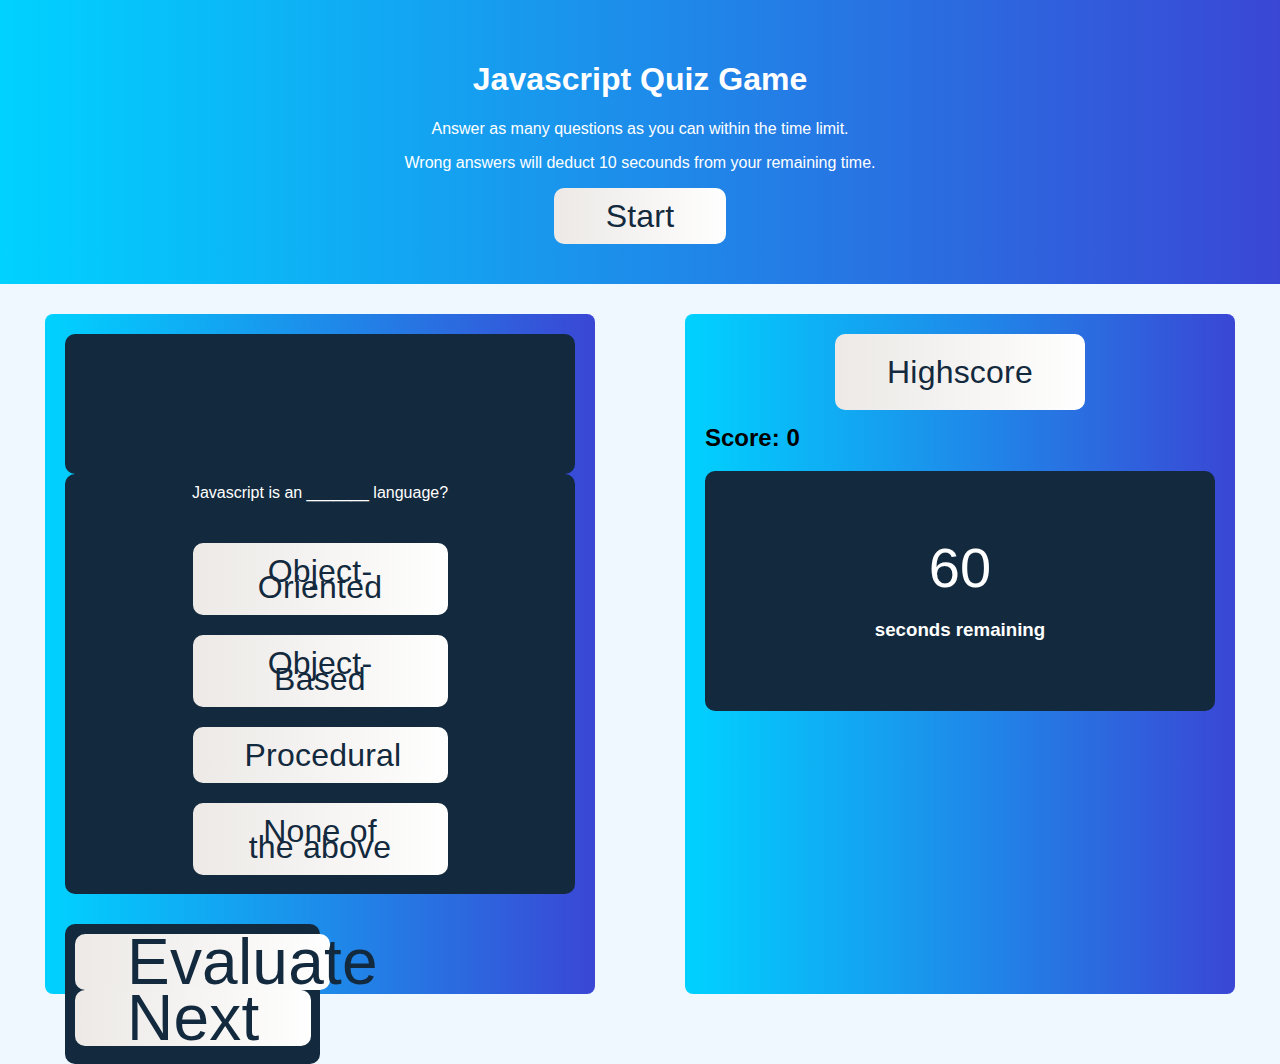
==== Main/index.html @ 1b4c7270 "Updated Functionality, needs style fixing" ====
<!DOCTYPE html>
<html lang="en">
  <head>
    <meta charset="UTF-8" />
    <meta http-equiv="X-UA-Compatible" content="IE=edge" />
    <meta name="viewport" content="width=device-width, initial-scale=1.0" />
    <link rel="stylesheet" href="./assets/css/normalize.css" />
    <link rel="stylesheet" href="./assets/css/style.css" />
    <title>Quiz Game</title>
  </head>

  <body>
    <header>
      <h1>Javascript Quiz Game</h1>
      <div>
        <p>Answer as many questions as you can within the time limit.</p>
        <p>Wrong answers will deduct 10 secounds from your remaining time.</p>
        <!-- Start button will be used to begin the quizz-->
        <button class="start-button">Start</button>
      </div>
    </header>

    <main>
      <!--Questions section-->
      <section class="card">
        <!--Questions will appear in this section-->
        <div class="result form-card timer-text"></div>
        <div class="questions">
          <div id="question">Questions appear here</div>
          <div class="option-container option-button">
            <button class="option" onclick="" id="option1">option1</button>
            <button class="option" onclick="" id="option2">option2</button>
            <button class="option" onclick="" id="option3">option3</button>
            <button class="option" onclick="" id="option4">option4</button>
          </div>
        </div>

        <!---->
        <div class="navigation form-card button">
          <button class="evaluate">Evaluate</button>
          <button class="next">Next</button>
        </div>
      </section>

      <!--Timer, highscore button, and current score will appear here-->
      <section class="card-timer">
        <div>
          <a class="highscore button" href="./highscores.html">Highscore</a>
        </div>

        <div class="win-loss-container">
          <div>
            <h2>Score: <span class="win score">0 </span></h2>
          </div>
        </div>

        <div class="timer">
          <div class="timer-text">
            <span class="large-font timer-count timer">60</span>
            <h3>seconds remaining</h3>
          </div>
        </div>
      </section>
    </main>

    <script src="./assets/js/script.js"></script>
  </body>
</html>
---- Main/assets/css/style.css ----
* {
    box-sizing: border-box;
    }
    
  body {
    font-family: Arial;
    margin: 0;
    display: flex;
    flex-direction: column;
    min-height: 100vh;
    justify-content: flex-start;
    background: #F0F8FF;
    }
    
  header {
    padding: 40px;
    text-align: center;
    background: rgb(0,48,255);
    background: linear-gradient(90deg, #00d2ff 0%, #3a47d5 100%);
    color: white;
    border-bottom:30px #879274;
  }
    
  button {
    background-image: linear-gradient(to right, #ECE9E6 0%, #FFFFFF  51%, #ECE9E6  100%)
  }
  
  button {
    border: solid rgb(0, 0, 0) 0px;
    border-radius: 8px;
    color: #13293d;
    cursor: pointer;
    font-size: 2em;
    letter-spacing: 0.21px;
    line-height: 16px;
    max-width: 255px;
    padding: 20px 52px;
    text-align: center;
    transition: 0.5s;
    background-size: 200% auto;
    border-radius: 10px;
  }
  
  button:hover {
    background-position: right center;
    color: #00d2ff;
    text-decoration: none;
  }
  
  main {
    display: flex;
    flex-wrap: wrap;
    justify-content: space-around;
  }
  
  section {
    flex: 0 auto;
    padding: 8px;
    margin-top: 50px;
    background-color: white;
    border-radius: 8px;
  }
  
  .button {
    background-image: linear-gradient(to right, #ECE9E6 0%, #FFFFFF  51%, #ECE9E6  100%)
  }
  
  .button {
    border: solid rgb(0, 0, 0) 0px;
    border-radius: 8px;
    color: #13293d;
    cursor: pointer;
    font-size: 2em;
    letter-spacing: 0.21px;
    line-height: 16px;
    max-width: 255px;
    padding: 20px 52px;
    text-align: center;
    transition: 0.5s;
    background-size: 200% auto;
    border-radius: 10px;
    text-decoration: none;
  }
  
  .button:hover {
    background-position: right center;
    color: #00d2ff;
    text-decoration: none;
  }
  
  .button-container {
    padding-top: 15px;
    display: inline-flex;
  }
  
  .back-button {
    margin-inline: 10px;
  }
  
  .card {
    height: 680px;
    width: 550px;
    background: linear-gradient(90deg, #00d2ff 0%, #3a47d5 100%);
    border-radius: 8px;
    margin: 30px;
    padding: 20px;
  }
  
  .card-timer {
    height: 680px;
    width: 550px;
    background: linear-gradient(90deg, #00d2ff 0%, #3a47d5 100%);
    border-radius: 8px;
    margin: 30px;
    padding: 20px;
    padding-top: 50px;
  }
  
  .win-loss-container {
    display: flex;
    justify-content: space-between;
    margin-top: 16px;
  }
  
  .questions {
    height: 420px;
    padding: 10px;
    margin-top: 0px;
    margin-bottom: 30px;
    background: #13293d;
    color: #fff;
    text-align: center;
    border-radius: 10px;
  }
  
  .option-container {
    padding-top: 30px;
    display: inline-grid;
  }
  
  .option {
    margin: 10px;
  }
  
  
  .timer {
    height: 240px;
    padding: 10px;
    background: #13293d;
    color: #fff;
    text-align: center;
    border-radius: 10px;
  }
  
  .form-card {
    height: 140px;
    padding: 10px;
    background: #13293d;
    color: #fff;
    text-align: center;
    border-radius: 10px;
  }
  
  .large-font {
    font-size: 3.5em;
    text-align:center;
  }
  
  .timer-text {
    padding: 55px;
  }
  
  .highscore {
    margin-left: 130px; 
  }
  
  .word-guess {
    width: 55vw;
    height: 400px;
  }
  
  .word-blanks {
    line-height: 360px;
  }
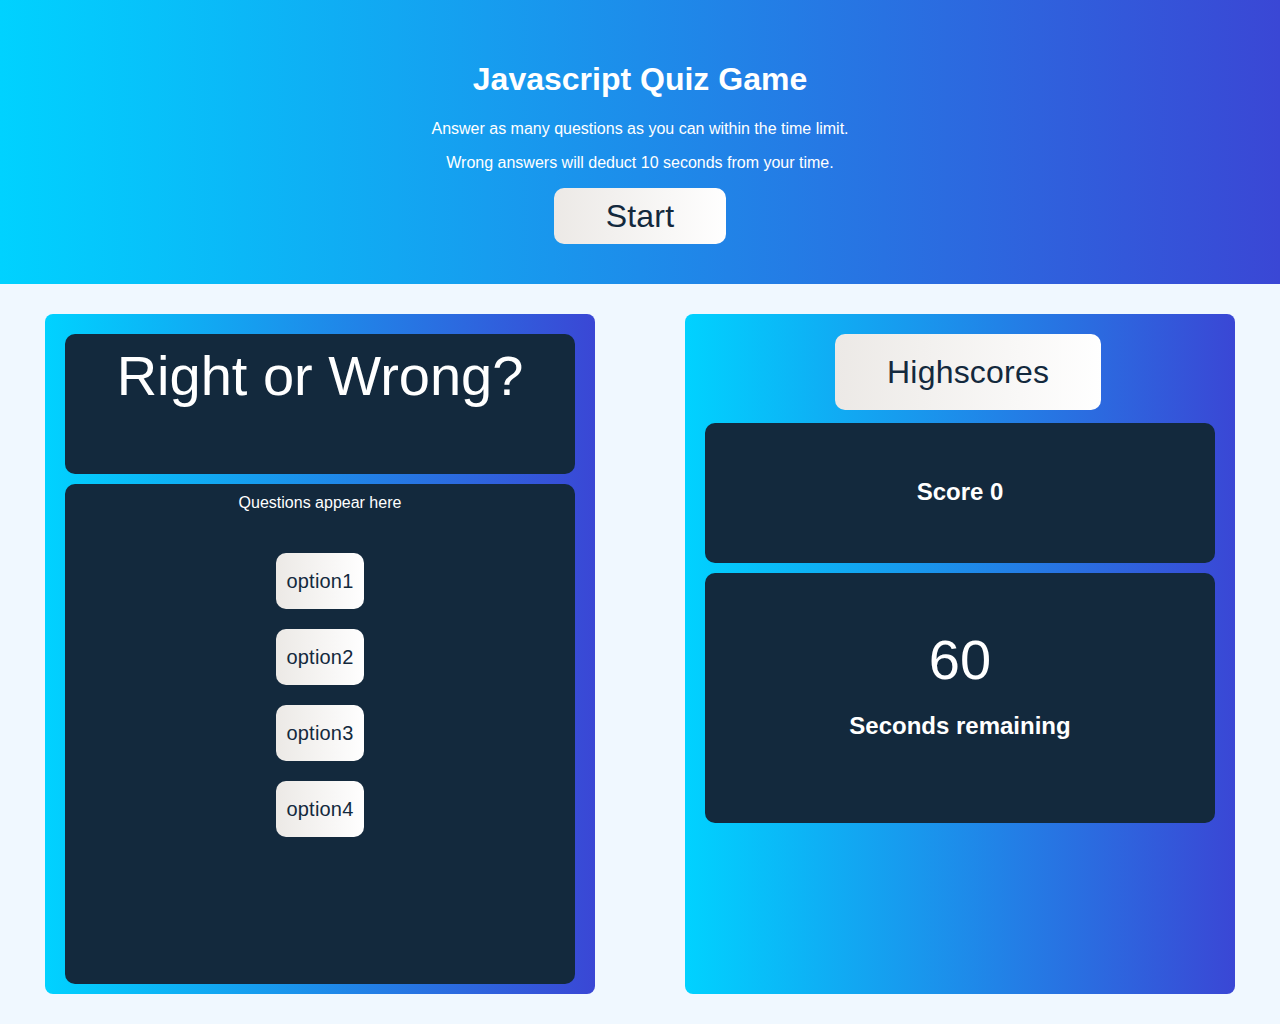
==== commit 2d9c785b: "Changed game cycle to include reset" ====
--- a/Main/index.html
+++ b/Main/index.html
@@ -1,68 +1,64 @@
 <!DOCTYPE html>
 <html lang="en">
-  <head>
-    <meta charset="UTF-8" />
-    <meta http-equiv="X-UA-Compatible" content="IE=edge" />
-    <meta name="viewport" content="width=device-width, initial-scale=1.0" />
-    <link rel="stylesheet" href="./assets/css/normalize.css" />
-    <link rel="stylesheet" href="./assets/css/style.css" />
+<head>
+    <meta charset="UTF-8">
+    <meta http-equiv="X-UA-Compatible" content="IE=edge">
+    <meta name="viewport" content="width=device-width, initial-scale=1.0">
+    <link rel="stylesheet" href="./assets/css/normalize.css">
+    <link rel="stylesheet" href="./assets/css/style.css">
     <title>Quiz Game</title>
-  </head>
+</head>
 
-  <body>
+<body>
     <header>
-      <h1>Javascript Quiz Game</h1>
-      <div>
-        <p>Answer as many questions as you can within the time limit.</p>
-        <p>Wrong answers will deduct 10 secounds from your remaining time.</p>
-        <!-- Start button will be used to begin the quizz-->
-        <button class="start-button">Start</button>
-      </div>
+        <h1>Javascript Quiz Game</h1>
+        <div>
+            <p>Answer as many questions as you can within the time limit.</p>
+            <p>Wrong answers will deduct 10 seconds from your time.</p>
+            <!-- Start button will work as a stop button as well -->
+            <button id="start-button">Start</button>
+        </div>
     </header>
 
     <main>
-      <!--Questions section-->
-      <section class="card">
-        <!--Questions will appear in this section-->
-        <div class="result form-card timer-text"></div>
-        <div class="questions">
-          <div id="question">Questions appear here</div>
-          <div class="option-container option-button">
-            <button class="option" onclick="" id="option1">option1</button>
-            <button class="option" onclick="" id="option2">option2</button>
-            <button class="option" onclick="" id="option3">option3</button>
-            <button class="option" onclick="" id="option4">option4</button>
-          </div>
-        </div>
 
-        <!---->
-        <div class="navigation form-card button">
-          <button class="evaluate">Evaluate</button>
-          <button class="next">Next</button>
-        </div>
-      </section>
+        <!-- Game Card -->
+        <section class="card">
+            <!-- Result per answer will be displayed here -->
+            <div class="form-card large-font result" id="result">
+                Right or Wrong?
+            </div>  
+            <!-- Questions container -->
+            <div class="questions">
+                <!--Question changes according to click -->
+                <div id="question">Questions appear here</div>
+                <!-- Options for the user in button format -->
+                <div class="option-container option-button">
+                    <button class="option"  id="option1">option1</button>
+                    <button class="option"  id="option2">option2</button>
+                    <button class="option"  id="option3">option3</button>
+                    <button class="option"  id="option4">option4</button>
+                </div>
+            </div>
+        </section>
 
-      <!--Timer, highscore button, and current score will appear here-->
-      <section class="card-timer">
-        <div>
-          <a class="highscore button" href="./highscores.html">Highscore</a>
-        </div>
+        <!-- Data card -->
+        <section class="card-timer">
+            <div>
+                <a class="highscore button" href="./highscores.html">Highscores</a>
+            </div>
 
-        <div class="win-loss-container">
-          <div>
-            <h2>Score: <span class="win score">0 </span></h2>
-          </div>
-        </div>
+            <div class="form-card-score">
+                <h2>Score <span id="currentScore">0</span></h2>
+            </div>
 
-        <div class="timer">
-          <div class="timer-text">
-            <span class="large-font timer-count timer">60</span>
-            <h3>seconds remaining</h3>
-          </div>
-        </div>
-      </section>
+            <div class="timer timer-text form-card-score form-card-time">
+                <span class="large-font" id="timeRemaining">60</span>
+                <h2>Seconds remaining</h2>
+            </div>
+        </section>
+
     </main>
-
     <script src="./assets/js/script.js"></script>
-  </body>
-</html>
+</body>
+</html>--- a/Main/assets/css/style.css
+++ b/Main/assets/css/style.css
@@ -1,8 +1,8 @@
 * {
-    box-sizing: border-box;
-    }
+  box-sizing: border-box;
+}
     
-  body {
+body {
     font-family: Arial;
     margin: 0;
     display: flex;
@@ -116,14 +116,12 @@
     padding-top: 50px;
   }
   
-  .win-loss-container {
-    display: flex;
-    justify-content: space-between;
-    margin-top: 16px;
-  }
-  
+  .result {
+    margin-bottom: 10px;   
+  }
+
   .questions {
-    height: 420px;
+    height: 500px;
     padding: 10px;
     margin-top: 0px;
     margin-bottom: 30px;
@@ -140,6 +138,25 @@
   
   .option {
     margin: 10px;
+    background-image: linear-gradient(to right, #ECE9E6 0%, #FFFFFF  51%, #ECE9E6  100%);
+    border: solid rgb(0, 0, 0) 0px;
+    border-radius: 8px;
+    color: #13293d;
+    cursor: pointer;
+    font-size: 20px;
+    max-width: 255px;
+    padding: 20px 10px;
+    text-align: center;
+    transition: 0.5s;
+    background-size: 200% auto;
+    border-radius: 10px;
+  }
+
+  .option:hover {
+    background-position: right center;
+    color: #00d2ff;
+    text-decoration: none;
+
   }
   
   
@@ -161,6 +178,22 @@
     border-radius: 10px;
   }
   
+  .form-card-score {
+    height: 140px;
+    margin-top: 35px;
+    padding: 35px;
+    background: #13293d;
+    color: #fff;
+    text-align: center;
+    border-radius: 10px;
+  }
+
+  .form-card-time{
+    height: 250px;
+    margin-top: 10px;
+  }
+
+
   .large-font {
     font-size: 3.5em;
     text-align:center;
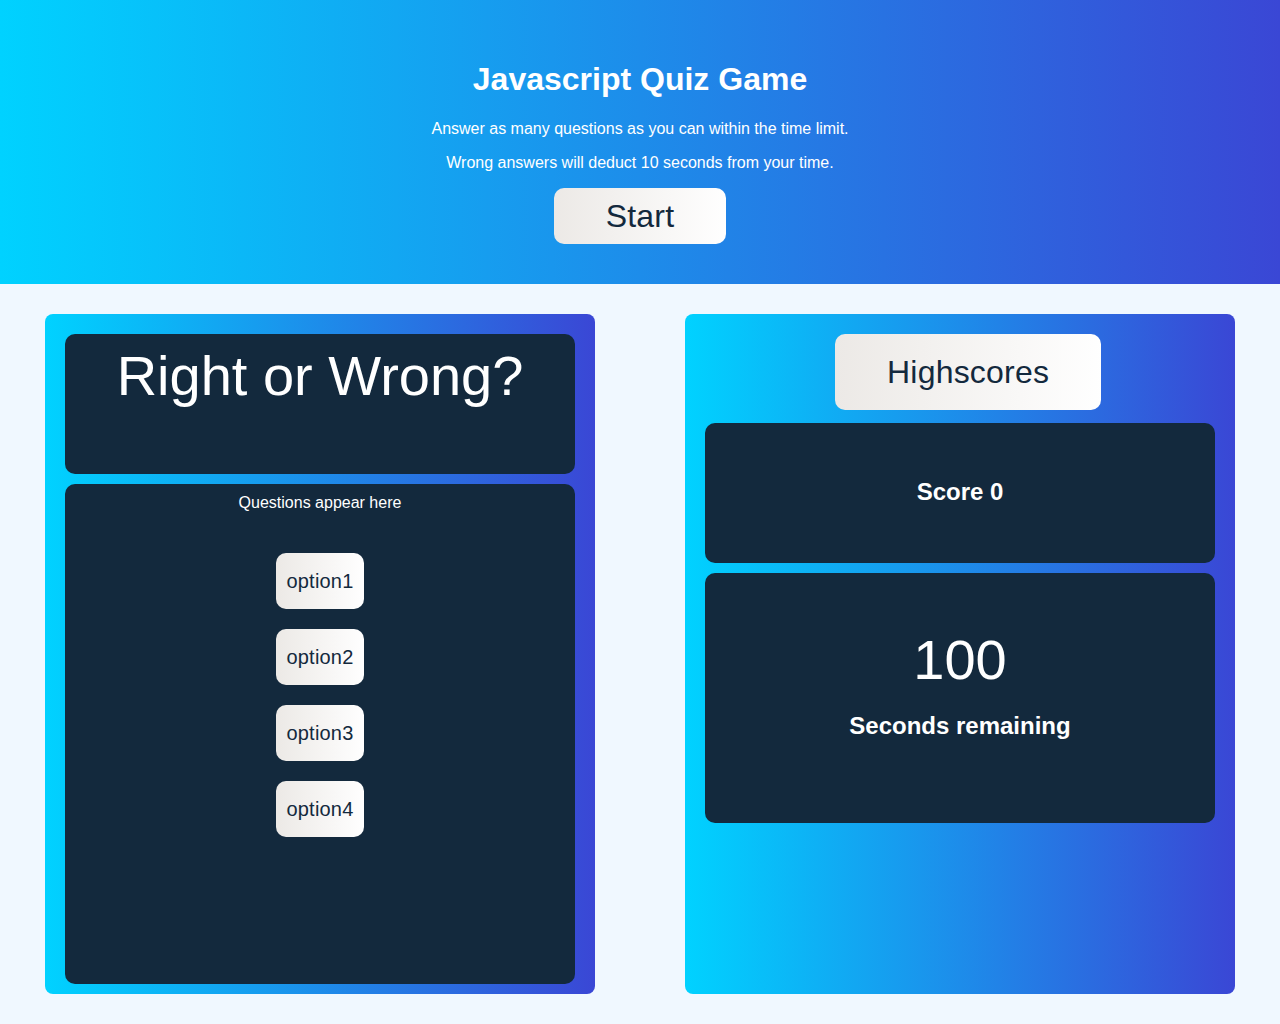
==== commit 48bebc6a: "Fixed timer" ====
--- a/Main/index.html
+++ b/Main/index.html
@@ -53,7 +53,7 @@
             </div>
 
             <div class="timer timer-text form-card-score form-card-time">
-                <span class="large-font" id="timeRemaining">60</span>
+                <span class="large-font" id="timer">100</span>
                 <h2>Seconds remaining</h2>
             </div>
         </section>
